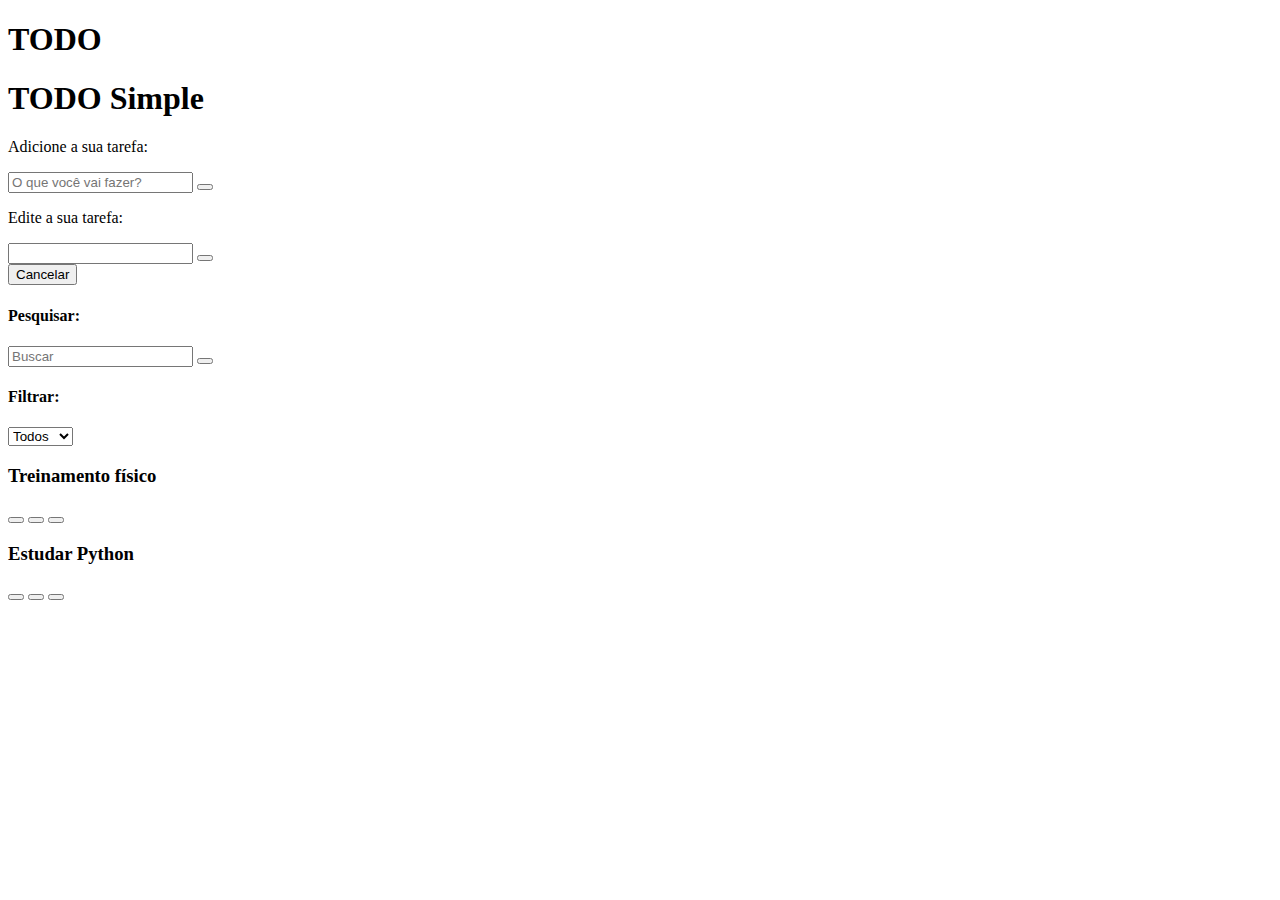
==== todoist-simple/index.html @ 1c20c7cb "Finalizando esqueleto html" ====
<!DOCTYPE html>
<html lang="en">
<head>
    <meta charset="UTF-8">
    <meta name="viewport" content="width=device-width, initial-scale=1.0">
    <title>Todoist - Simple</title>
    <link rel="stylesheet" href="css/estilo.css">
    <link rel="stylesheet" href="https://cdnjs.cloudflare.com/ajax/libs/font-awesome/6.5.1/css/all.min.css" integrity="sha512-DTOQO9RWCH3ppGqcWaEA1BIZOC6xxalwEsw9c2QQeAIftl+Vegovlnee1c9QX4TctnWMn13TZye+giMm8e2LwA==" crossorigin="anonymous" referrerpolicy="no-referrer" />
    <script src="js/script.js" defer></script>
</head>
<body>
    <h1>TODO</h1>

    <div class="todo-container">
        <header>
            <h1>TODO Simple</h1>
        </header>

        <form id="todo-form">
            <p>Adicione a sua tarefa: </p>
            <div class="form-control">
                <input type="text" id="todo-input" placeholder="O que você vai fazer?">
                <button type="submit">
                    <i class="fa-thin fa-plus"></i>
                </button>
            </div>
        </form>

        <form id="edit-form">
            <p>Edite a sua tarefa: </p>
            <div class="form-control">
                <input type="text" id="edit-input">
                <button type="submit">
                    <i class="fa-solid fa-check-double"></i>
                </button>
            </div>

            <button id="cancel-edit-btn">Cancelar</button>
        </form>

        <div id="tollbar">
            <div id="search">
                <h4>Pesquisar:</h4>
                <form>
                    <input type="text" id="search-input" placeholder="Buscar">
                    <button id="erase-button">
                        <i class="fa-solid fa-delete-left"></i>
                    </button>
                </form>
            </div>
        </div>

        <div id="filter">
            <h4>Filtrar:</h4>
            <select id="filter-select">
                <option value="all">Todos</option>
                <option value="done">Feitos</option>
                <option value="todo">A fazer</option>
            </select>
        </div>

        <div id="todo-list">
            <div class="todo">
                <h3>Treinamento físico</h3>
                <button class="finish-todo">
                    <i class="fa-solid fa-check"></i>
                </button>
                <button class="edit-todo">
                    <i class="fa-solid fa-pen"></i>
                </button>
                <button class="remove-todo">
                    <i class="fa-solid fa-xmark"></i>
                </button>
            </div>
            <div class="todo">
                <h3>Estudar Python</h3>
                <button class="finish-todo">
                    <i class="fa-solid fa-check"></i>
                </button>
                <button class="edit-todo">
                    <i class="fa-solid fa-pen"></i>
                </button>
                <button class="remove-todo">
                    <i class="fa-solid fa-xmark"></i>
                </button>
            </div>
        </div>
    </div>

</body>
</html>
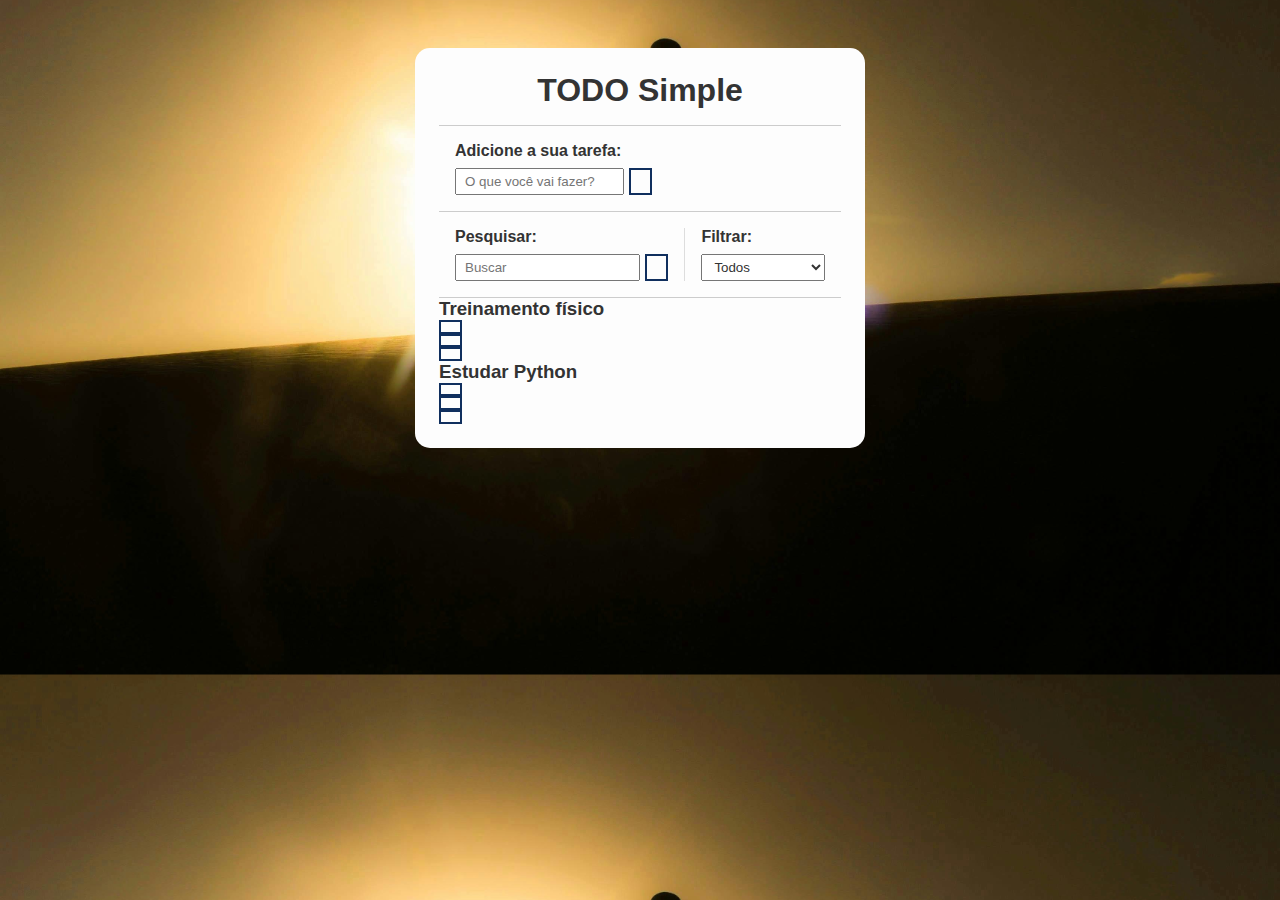
==== commit 8f23e703: "Finalizando estilo barra pesquisa" ====
--- a/todoist-simple/index.html
+++ b/todoist-simple/index.html
@@ -9,7 +9,7 @@
     <script src="js/script.js" defer></script>
 </head>
 <body>
-    <h1>TODO</h1>
+    <!-- <h1>TODO</h1> -->
 
     <div class="todo-container">
         <header>
@@ -26,7 +26,7 @@
             </div>
         </form>
 
-        <form id="edit-form">
+        <form id="edit-form" class="hide">
             <p>Edite a sua tarefa: </p>
             <div class="form-control">
                 <input type="text" id="edit-input">
@@ -38,7 +38,7 @@
             <button id="cancel-edit-btn">Cancelar</button>
         </form>
 
-        <div id="tollbar">
+        <div id="toolbar">
             <div id="search">
                 <h4>Pesquisar:</h4>
                 <form>
@@ -48,16 +48,18 @@
                     </button>
                 </form>
             </div>
+
+            <div id="filter">
+                <h4>Filtrar:</h4>
+                <select id="filter-select">
+                    <option value="all">Todos</option>
+                    <option value="done">Feitos</option>
+                    <option value="todo">A fazer</option>
+                </select>
+            </div>
         </div>
 
-        <div id="filter">
-            <h4>Filtrar:</h4>
-            <select id="filter-select">
-                <option value="all">Todos</option>
-                <option value="done">Feitos</option>
-                <option value="todo">A fazer</option>
-            </select>
-        </div>
+
 
         <div id="todo-list">
             <div class="todo">
--- a/todoist-simple/css/estilo.css
+++ b/todoist-simple/css/estilo.css
@@ -0,0 +1,132 @@
+/* Geral */
+* {
+    padding: 0;
+    margin: 0;
+    font-family: Helvetica;
+    color: #333;
+    box-sizing: border-box;
+}
+
+body {
+    background-image: url("../img/background.jpg");
+    background-position: center;
+    background-size: cover;
+}
+
+button {
+    background-color: #fdfdfd;
+    color: #102f5e;
+    border: 2px solid #102f5e;
+    padding: 0.3rem 0.6rem;
+    font-size: 1rem;
+    cursor: pointer;
+    display: flex;
+    justify-content: center;
+    align-items: center; 
+    transition: 0.4s;
+}
+
+button:hover {
+    background-color: #102f5e;
+    color: #fff;
+}
+
+button:hover > i {
+    color: #fff;
+}
+
+button i {
+    color: #102f5e;
+    font-weight: bold;
+    pointer-events: none;
+}
+
+input, select {
+    padding: 0.25rem 0.5rem;
+}
+
+.hide {
+    display: none;
+}
+
+
+
+/* Header */
+.todo-container {
+    max-width: 450px;
+    margin: 3rem auto;
+    background-color: #fdfdfd;
+    padding: 1.5rem;
+    border-radius: 15px;
+}
+
+.todo-container header {
+    text-align: center;
+    padding: 0 1rem 1rem;
+    border-bottom: 1px solid #ccc;
+}
+
+
+#todo-form, #edit-form {
+    padding: 1rem;
+    border-bottom: 1px solid #ccc;
+}
+
+#todo-form p, #edit-form p {
+    margin-bottom: 0.5rem;
+    font-weight: bold;
+}
+
+
+.form-control {
+    display: flex; 
+}
+
+.form-control input {
+    margin-right: 0.3rem;
+}
+
+
+#cancel-edit-btn {
+    margin-top: 1rem;
+}
+
+#toolbar {
+    padding: 1rem;
+    border-bottom: 1px solid #ccc;
+    display: flex;
+}
+
+#toolbar h4 {
+    margin-bottom: .5rem;
+}
+
+#search {
+    border-right: 1px solid #ddd;
+    padding-right: 1rem;
+    margin-right: 1rem;
+    width: 65%;
+    display: flex;
+    flex-direction: column;
+}
+
+
+#search form {
+    display: flex;
+}
+
+#search input {
+    width: 100%;
+    margin-right: 0.3rem;
+}
+
+
+#filter {
+    width: 35%;
+    display: flex; 
+    flex-direction: column;
+}
+
+#filter select {
+    flex: 1;
+}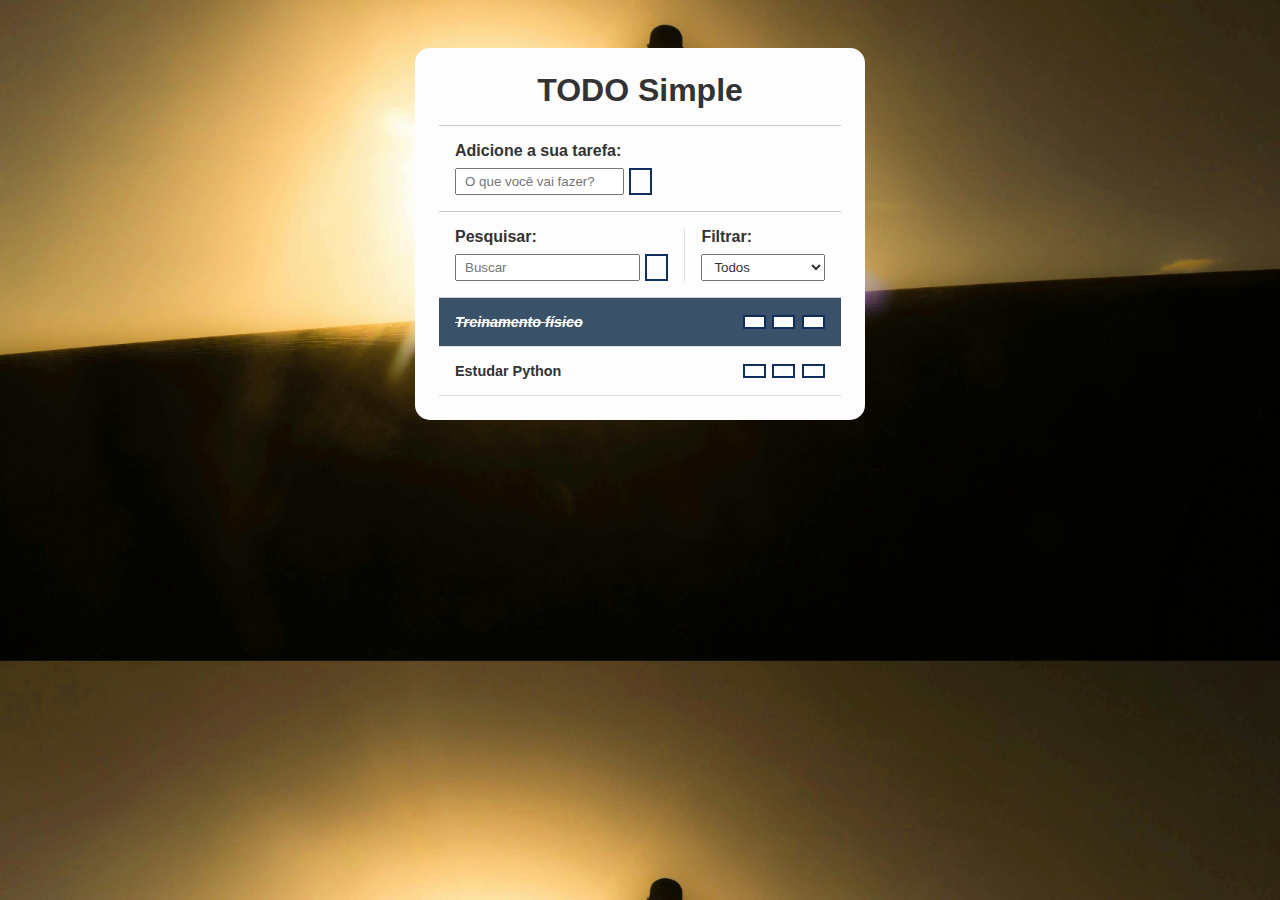
==== commit c449d2ee: "Finalizando estilo tarefa finalizada" ====
--- a/todoist-simple/index.html
+++ b/todoist-simple/index.html
@@ -62,7 +62,7 @@
 
 
         <div id="todo-list">
-            <div class="todo">
+            <div class="todo done">
                 <h3>Treinamento físico</h3>
                 <button class="finish-todo">
                     <i class="fa-solid fa-check"></i>
--- a/todoist-simple/css/estilo.css
+++ b/todoist-simple/css/estilo.css
@@ -129,4 +129,33 @@
 
 #filter select {
     flex: 1;
+}
+
+
+.todo {
+    display: flex;
+    justify-content: space-around;
+    align-items: center;
+    padding: 1rem;
+    border-bottom: 1px solid #ddd;
+    transition: .3s;
+}
+
+.todo h3 {
+    flex: 1;
+    font-size: 0.9rem;
+}
+
+.todo button {
+    margin-left: 0.4rem;
+}
+
+.done {
+    background-color: #395169;
+}
+
+.done h3 {
+    color: #fff;
+    text-decoration: line-through; 
+    font-style: italic;
 }